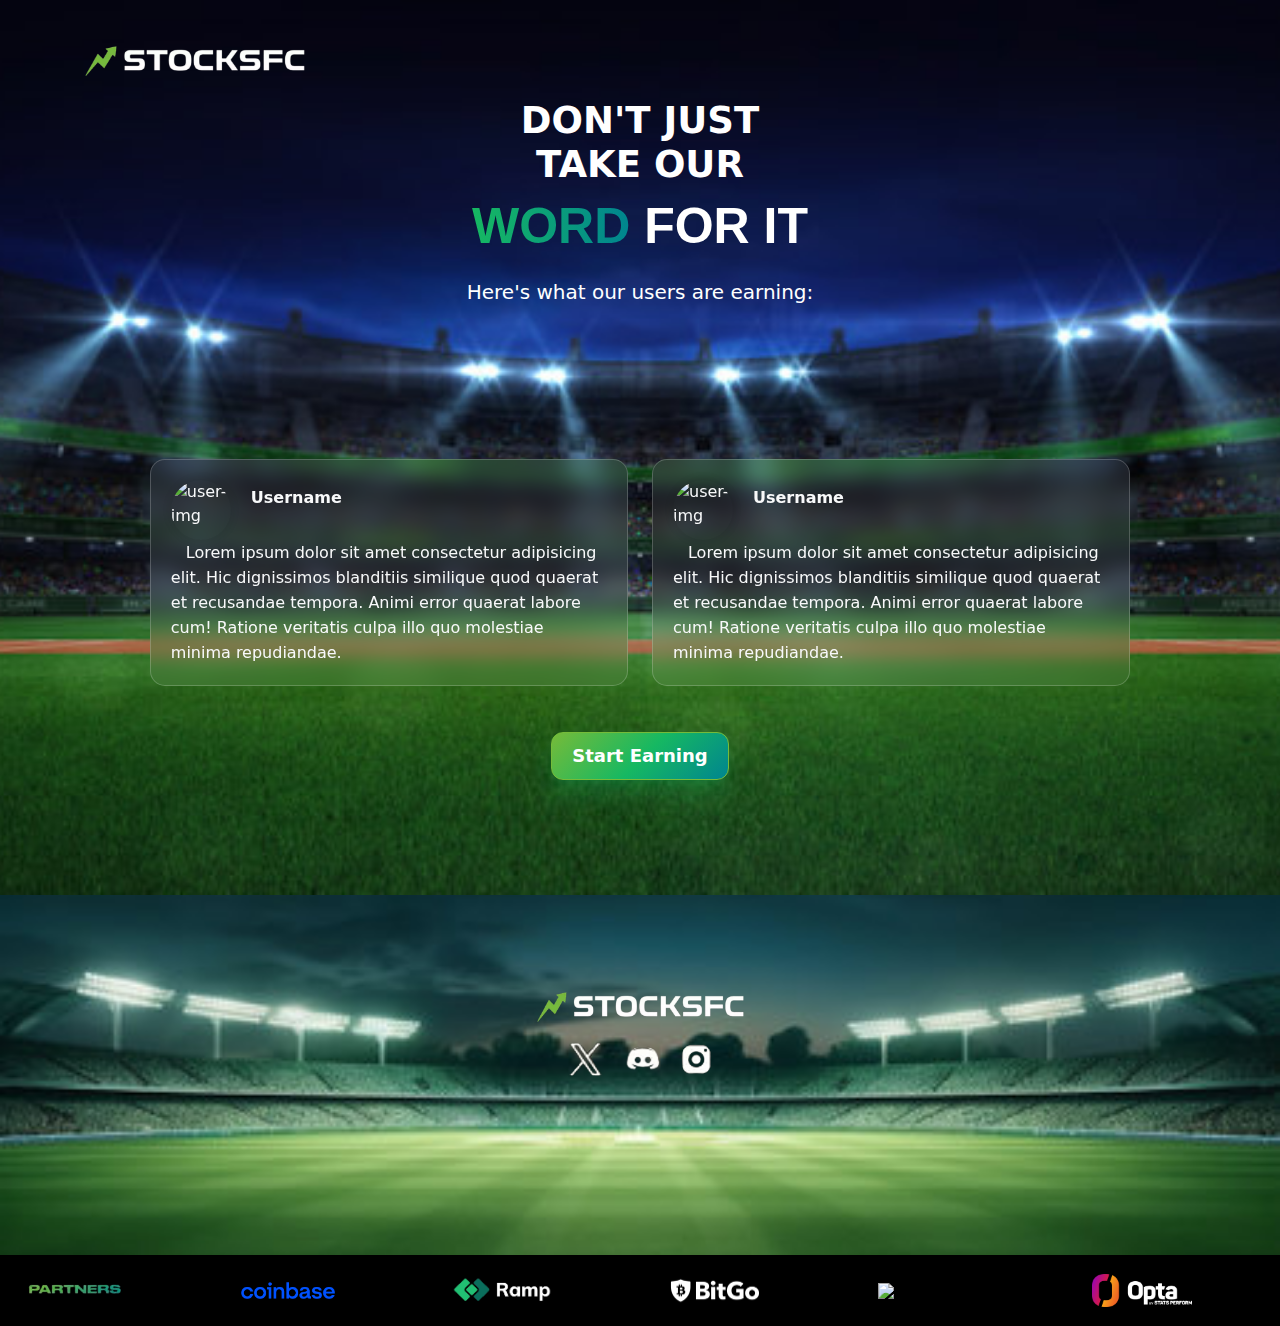
==== emailTemp2.html @ c8423582 "2 mail temp" ====
<!DOCTYPE html>
<html lang="en">

<head>
    <meta charset="UTF-8">
    <meta name="viewport" content="width=device-width, initial-scale=1.0">
    <title>Email Template Design</title>

    <link rel="shortcut icon" href="images/fav-removebg-preview.png" type="image/x-icon">



    <!-- Bootstrap Cdn LINK  -->
    <link href="https://cdn.jsdelivr.net/npm/bootstrap@5.0.2/dist/css/bootstrap.min.css" rel="stylesheet">

    <link rel="stylesheet" href="https://cdnjs.cloudflare.com/ajax/libs/font-awesome/6.5.1/css/all.min.css"
        integrity="sha512-DTOQO9RWCH3ppGqcWaEA1BIZOC6xxalwEsw9c2QQeAIftl+Vegovlnee1c9QX4TctnWMn13TZye+giMm8e2LwA=="
        crossorigin="anonymous" referrerpolicy="no-referrer" />

    <link rel="stylesheet" href="temp2.css">

    <style>
        h1 {
            font-family: "Druk", sans-serif;
        }
    </style>

</head>

<body class="">
    <!-- header section-1 start  -->
    <div class="bg-img-header">

        <div style="margin-bottom: 5%;">
            <nav class="navbar navbar-light text-light py-3" style="width: 100%;">
                <div class="container">
                    <a class="navbar-brand" href="#">
                        <img src="images/logo.webp" alt="" style="width: 225px; height: 34px;"
                            class="d-inline-block align-text-top">
                    </a>
                </div>
            </nav>
            <!-- header section-1 End  style="padding: 5.875rem 0 9.375rem;"  -->


            <!-- Home section-2 start -->
            <div class="container-fluid top-banner text-center d-flex align-items-center justify-content-center px-0">
                <div class="col-lg-5 col-md-6 text-white">
                    <h3 style="font-size: 37px; font-weight: 900; text-transform: uppercase;">
                        DON'T JUST<br>TAKE OUR
                    </h3>
                    <h1 style="font-size: 50px; font-weight: 900; text-transform: uppercase; line-height: 60px;">
                        <span class="text-color">WORD</span> FOR IT
                    </h1>
                </div>
            </div>


            <div class="text-center p-2">
                <p style="font-size: 20px; line-height: 40px; color: white;">Here's what our users are earning:
                </p>
            </div>

        </div>


        <!-- Home section-2 End  -->


    <!-- Card section-3 start  -->
    <section class="section-card text-light py-5  ">
        <div class="card-section-banner" style="margin-top: 0px;">
            <div class="container">
                <div class="container my-3">
                    <div class="row">
                        <div class="col-lg-6 col-md-6 my-3">
                            <div class="testimonial-box">
                                <div class="testimonial">
                                    <div class="testimonial-user">
                                        <img src="https://randomuser.me/api/portraits/women/17.jpg" alt="user-img" class="user-img">
                                        <div class="user-info">
                                            <span class="user-name">Username</span>
                                        </div>
                                    </div>
                                    <span class="testimonial-text">Lorem ipsum dolor sit amet consectetur adipisicing elit. Hic dignissimos blanditiis similique quod quaerat et recusandae tempora. Animi error quaerat labore cum! Ratione veritatis culpa illo quo molestiae minima repudiandae.</span>
                                </div>
                            </div>
                        </div>



                        <div class="col-lg-6 col-md-6 my-3">
                            <div class="testimonial-box">
                                <div class="testimonial">
                                    <div class="testimonial-user">
                                        <img src="https://randomuser.me/api/portraits/women/17.jpg" alt="user-img" class="user-img">
                                        <div class="user-info">
                                            <span class="user-name">Username</span>
                                        </div>
                                    </div>
                                    <span class="testimonial-text">Lorem ipsum dolor sit amet consectetur adipisicing elit. Hic dignissimos blanditiis similique quod quaerat et recusandae tempora. Animi error quaerat labore cum! Ratione veritatis culpa illo quo molestiae minima repudiandae.</span>
                                </div>
                            </div>
                        </div>
                        


                    </div>
                    <div class="text-center">
                        <button class="main-btn btn">
                            Start Earning
                        </button>
                    </div>

                </div>
            </div>
    </section>
</div>

    <!-- Card section-3 Enddd  -->

    <!-- footer section-3 start    <span><img src="images/Capture-2.PNG" alt="" srcset=""></span> -->
    <section class="footer-section py-4 footer-img  ">
        <div class="container text-center">
            <div class="row">
                <div class="col-lg-8 col-md-6 mx-auto py-5">
                    <div> <img src="images/logo.webp" class="img-fluid" style="width: 330px;"></div>
                    <div class="spandiv my-2">
                        <span><img src="images/Capture-2-removebg-preview.png" class="img-fluid ms-1"
                                style="width:50px;"></span>
                        <span><img src="images/Capture-1-removebg-preview.png" class="img-fluid"
                                style="width:50px;"></span>
                        <span><img src="images/Capture-3-removebg-preview.png" class="img-fluid"
                                style="width:50px;"></span>
                    </div>
                </div>
            </div>
        </div>
    </section>
    <!-- footer section-3 endd  -->


    <!-- componay section-5 images start -->

    <div class="logo-container" style="background-color: black; text-align: center;">
        <div class="logo-item">
            <img src="images/comp-icon-removebg-preview.png" style="width:100px; margin: 0px 20px;">
        </div>
        <div class="logo-item">
            <img src="images/logo1.png" style="width:100px; margin: 0px 20px;">
        </div>
        <div class="logo-item">
            <img src="images/logo2.png" style="width:100px; margin: 0px 20px;">
        </div>
        <div class="logo-item">
            <img src="images/logo3.png" style="width:100px; margin: 0px 20px;">
        </div>
        <div class="logo-item">
            <img src="https://stocksfc.com/img/logo4.svg" style="width:100px; margin: 0px 20px;">
        </div>
        <div class="logo-item">
            <img src="images/logo5.png" style="width:100px; margin: 0px 20px;">
        </div>
    </div>



    <!-- componay section-5 images Enddd -->

















</body>

</html>
---- temp2.css ----
.bg-img-header {
    background-image: url('images/card-images.jpg');
    background-size: cover;
    background-position: center;
    background-repeat: no-repeat;
    padding: 20px 0px 60px 0px;
    padding-bottom: 30px;
}

.text-color {
    background: linear-gradient(to right, #16B862, #00858F);
    -webkit-text-fill-color: transparent;
    -webkit-background-clip: text;

}

.btn {

    display: inline-flex;
    align-items: center;
    justify-content: center;
    border-radius: 12px;
    background: linear-gradient(135deg, #76BB39 0%, #16B862 51.88%, #00858F 100%);
    box-shadow: 0px 8px 8px -4px rgba(22, 184, 98, 0.12), 0px 16px 24px 0px rgba(22, 184, 98, 0.24), 0px 2px 4px -1px rgba(10, 70, 82, 0.12), 0px 0px 1px 0px rgba(22, 184, 98, 0.24);
    min-height: 48px;
    min-width: 160px;
    padding-left: 20px;
    padding-right: 20px;
    font-size: 18px;
    line-height: 24px;
    color: #fff;
    font-weight: bold;
    text-decoration: none;
    margin-top: 30px;
    border: 1px solid #76BB39;
}



.card {
    background-color: rgba(255, 255, 255, 0);
    /* Set a semi-transparent white background */
    border-radius: 15px;
    padding: 20px;
    backdrop-filter: blur(10px);
    /* Apply a blur effect to the background */
    border: 1px solid rgba(255, 255, 255, 0.2);
    /* Border with transparency for better visibility */
}

.step-color {
    color: #fff;
    /* Text color */
}


.footer-img {
    background: linear-gradient(rgba(0, 0, 0, 0.7), rgba(0, 0, 0, 0.8));
    background-image: url('./images/three-banner.jpg');
    background-position: center;
    background-repeat: no-repeat;
    background-size: cover;
    background-color: rgba(27, 18, 18, 0.671);
    height: 40vh;
}



.logo-container {
    display: flex;
    justify-content: center;
    align-items: center;
}

.logo-item {
    flex: 0 0 16.666%;
    max-width: 16.666%;
    padding: 5px;
    /* box-sizing: border-box;*/
}

.logo-item img {
    width: 100%;
    height: auto;
    display: block;
    max-width: 100%;
}






.container {
    width: 90%;
    height: 80%;
    display: grid;
    justify-content: center;
    align-content: center;

    .testimonial-box {

        .testimonial {
            width: 100%;
            height: 100%;
            background-color: rgba(255, 255, 255, 0.055);
            border-radius: 15px;
            padding: 20px;
            backdrop-filter: blur(10px);
            border: 1px solid rgba(255, 255, 255, 0.2);

            .testimonial-text {
                font-size: 16px;
                line-height: 25px;
                text-align: center;
                padding: 25px 15px;
                width: 100%;
            }

            .testimonial-user {
                display: flex;
                align-items: center;

                .user-img {
                    box-shadow: 0 0 10px rgba(0, 0, 0, 0.123);
                    width: 60px;
                    height: 60px;
                    border-radius: 50%;
                }

                .user-info {
                    margin: 0 20px;
                    display: grid;
                    grid-template-rows: 1fr 1fr;

                    .user-name {
                        font-weight: 800;
                    }

                }
            }
        }
    }
}
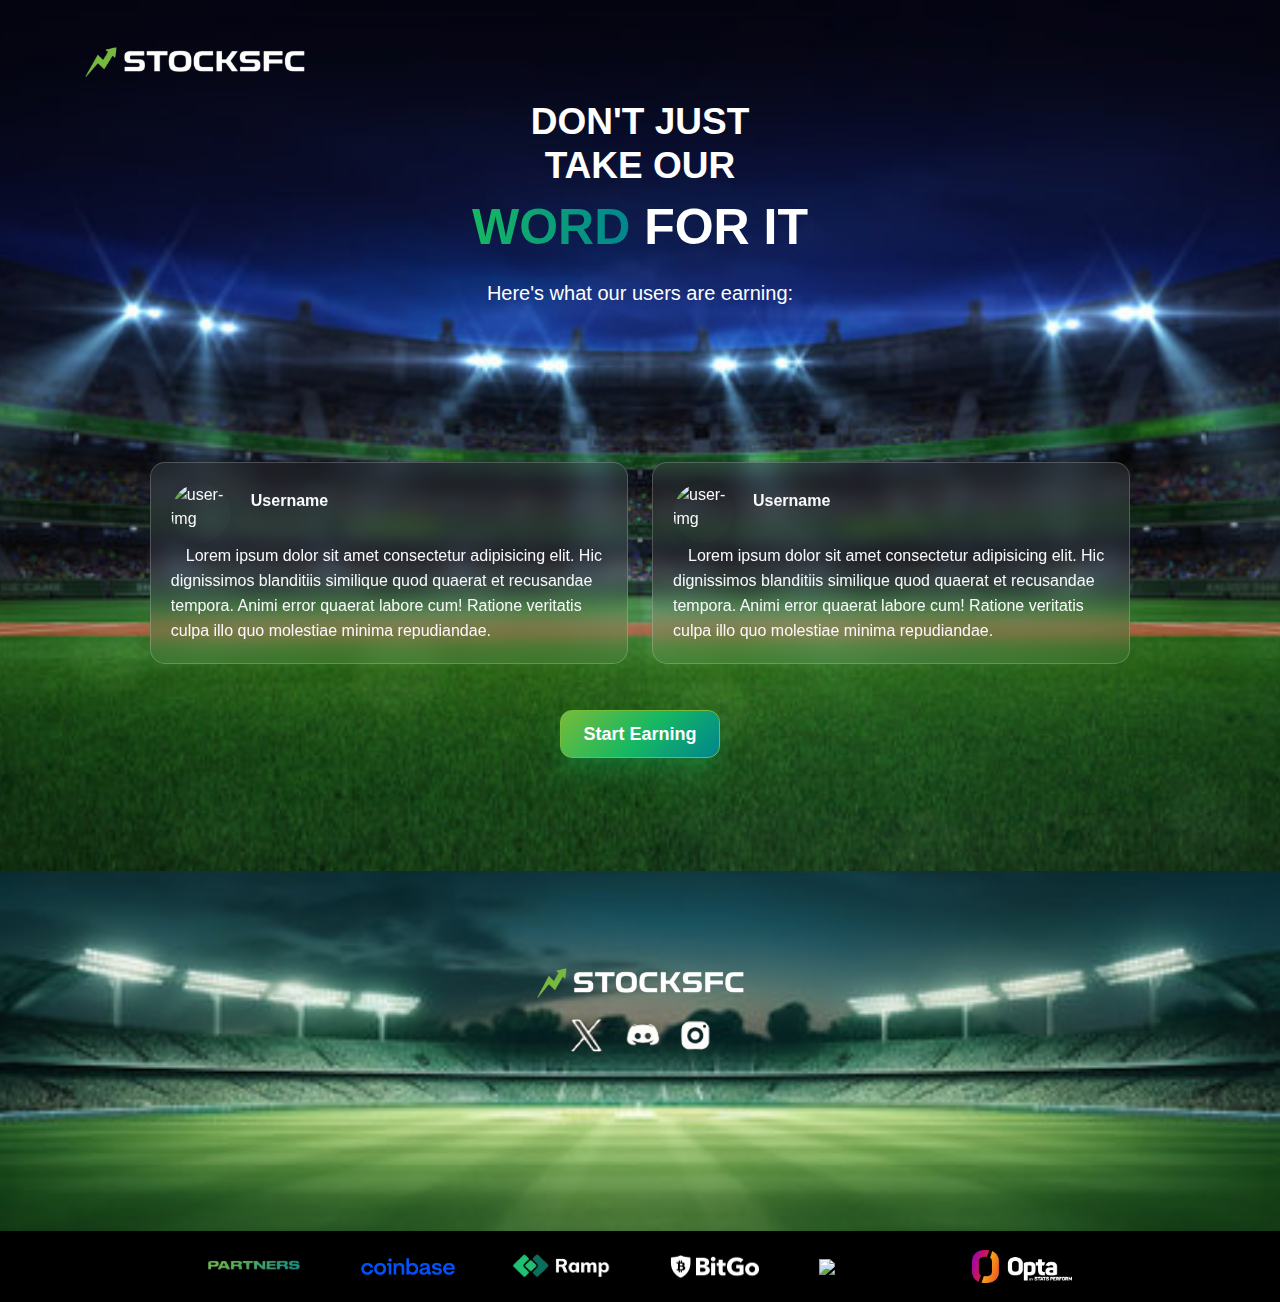
==== commit ba451557: "editing temp" ====
--- a/emailTemp2.html
+++ b/emailTemp2.html
@@ -17,12 +17,165 @@
         integrity="sha512-DTOQO9RWCH3ppGqcWaEA1BIZOC6xxalwEsw9c2QQeAIftl+Vegovlnee1c9QX4TctnWMn13TZye+giMm8e2LwA=="
         crossorigin="anonymous" referrerpolicy="no-referrer" />
 
-    <link rel="stylesheet" href="temp2.css">
+        <link href="https://fonts.googleapis.com/css2?family=Druk:wght@200;300;400;500;600;700;800&amp;display=swap" rel="stylesheet">
+
 
     <style>
-        h1 {
+        body{
             font-family: "Druk", sans-serif;
         }
+
+        .bg-img-header {
+    background-image: url('images/card-images.jpg');
+    background-size: cover;
+    background-position: center;
+    background-repeat: no-repeat;
+    padding: 20px 0px 60px 0px;
+    padding-bottom: 30px;
+}
+
+.text-color {
+    background: linear-gradient(to right, #16B862, #00858F);
+    -webkit-text-fill-color: transparent;
+    -webkit-background-clip: text;
+
+}
+
+.btn {
+
+    display: inline-flex;
+    align-items: center;
+    justify-content: center;
+    border-radius: 12px;
+    background: linear-gradient(135deg, #76BB39 0%, #16B862 51.88%, #00858F 100%);
+    box-shadow: 0px 8px 8px -4px rgba(22, 184, 98, 0.12), 0px 16px 24px 0px rgba(22, 184, 98, 0.24), 0px 2px 4px -1px rgba(10, 70, 82, 0.12), 0px 0px 1px 0px rgba(22, 184, 98, 0.24);
+    min-height: 48px;
+    min-width: 160px;
+    padding-left: 20px;
+    padding-right: 20px;
+    font-size: 18px;
+    line-height: 24px;
+    color: #fff;
+    font-weight: bold;
+    text-decoration: none;
+    margin-top: 30px;
+    border: 1px solid #76BB39;
+}
+
+
+
+.card {
+    background-color: rgba(255, 255, 255, 0);
+    /* Set a semi-transparent white background */
+    border-radius: 15px;
+    padding: 20px;
+    backdrop-filter: blur(10px);
+    /* Apply a blur effect to the background */
+    border: 1px solid rgba(255, 255, 255, 0.2);
+    /* Border with transparency for better visibility */
+}
+
+.step-color {
+    color: #fff;
+    /* Text color */
+}
+
+
+.footer-img {
+    background: linear-gradient(rgba(0, 0, 0, 0.7), rgba(0, 0, 0, 0.8));
+    background-image: url('./images/three-banner.jpg');
+    background-position: center;
+    background-repeat: no-repeat;
+    background-size: cover;
+    background-color: rgba(27, 18, 18, 0.671);
+    height: 40vh;
+}
+
+
+
+.logo-container {
+    display: flex;
+    justify-content: center;
+    align-items: center;
+}
+
+.logo-item {
+    flex: 0 0 12%;
+    max-width: 16.666%;
+    padding: 5px;
+    /* box-sizing: border-box;*/
+}
+/* mobile view  */
+@media (max-width: 767px) {
+    .logo-item {
+    flex: 0 0 16%;
+    max-width: 16.666%;
+    padding: 5px;
+    /* box-sizing: border-box;*/
+}
+}
+
+.logo-item img {
+    width: 100%;
+    height: auto;
+    display: block;
+    max-width: 100%;
+}
+
+
+
+
+.container {
+    width: 90%;
+    height: 80%;
+    display: grid;
+    justify-content: center;
+    align-content: center;
+
+    .testimonial-box {
+
+        .testimonial {
+            width: 100%;
+            height: 100%;
+            background-color: rgba(255, 255, 255, 0.055);
+            border-radius: 15px;
+            padding: 20px;
+            backdrop-filter: blur(10px);
+            border: 1px solid rgba(255, 255, 255, 0.2);
+
+            .testimonial-text {
+                font-size: 16px;
+                line-height: 25px;
+                text-align: center;
+                padding: 25px 15px;
+                width: 100%;
+            }
+
+            .testimonial-user {
+                display: flex;
+                align-items: center;
+
+                .user-img {
+                    box-shadow: 0 0 10px rgba(0, 0, 0, 0.123);
+                    width: 60px;
+                    height: 60px;
+                    border-radius: 50%;
+                }
+
+                .user-info {
+                    margin: 0 20px;
+                    display: grid;
+                    grid-template-rows: 1fr 1fr;
+
+                    .user-name {
+                        font-weight: 800;
+                    }
+
+                }
+            }
+        }
+    }
+}
     </style>
 
 </head>
